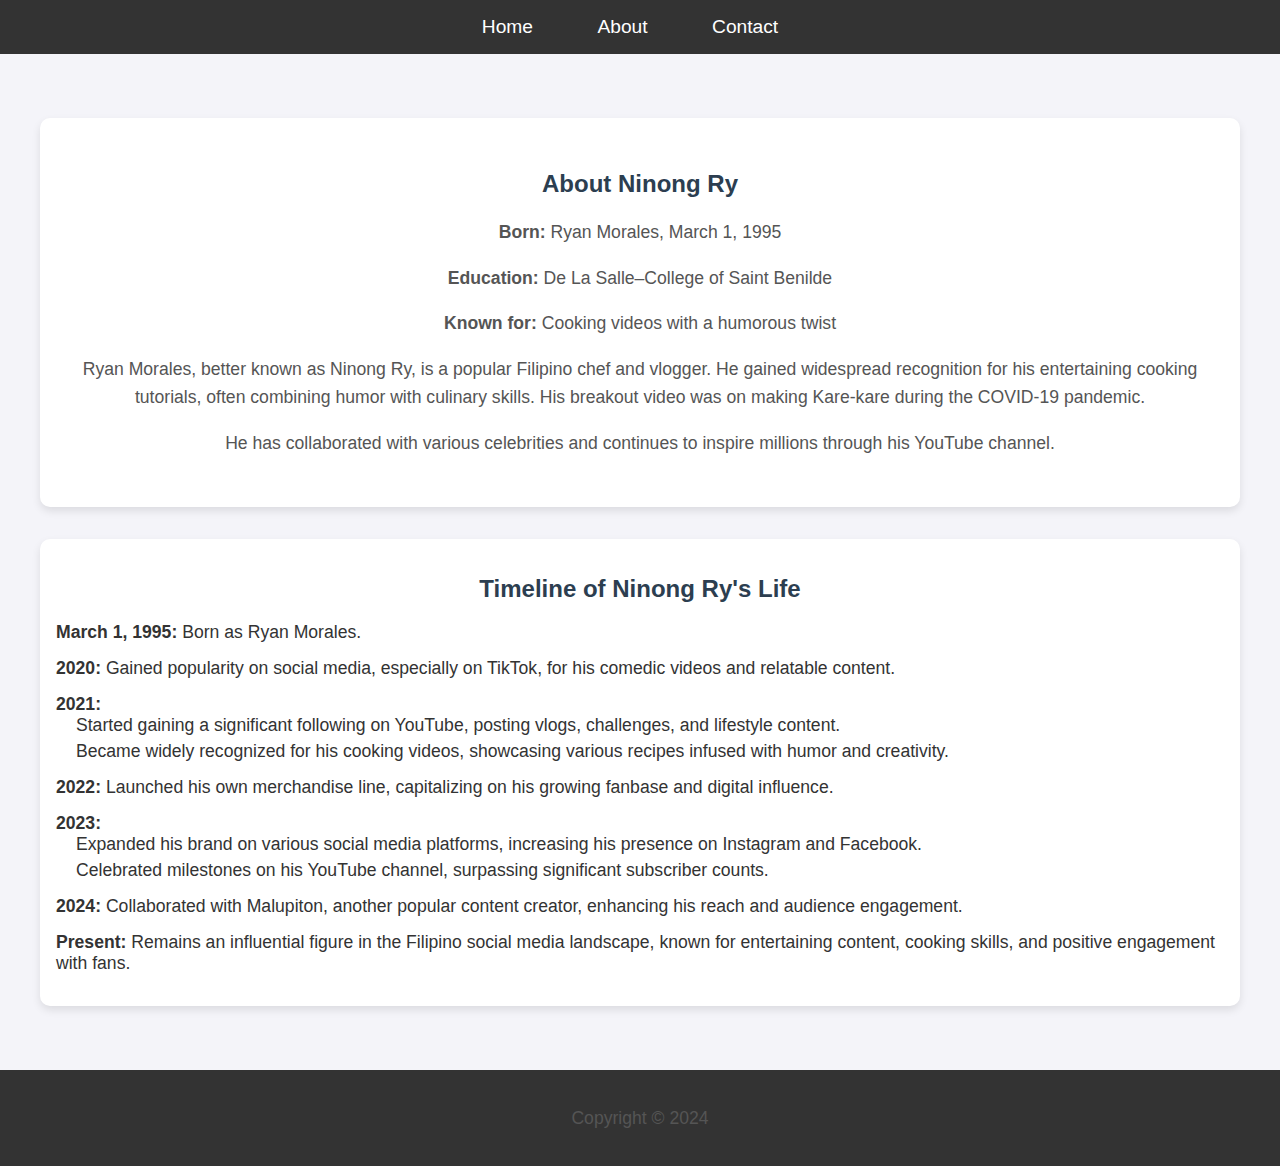
==== about.html @ 15dde17b "Add files via upload" ====
<!DOCTYPE html>
<html lang="en">
<head>
    <meta charset="UTF-8">
    <meta name="viewport" content="width=device-width, initial-scale=1.0">
    <title>About Ninong Ry</title>
    <link rel="stylesheet" href="css/style.css">
</head>
<body>
    <nav>
        <ul>
            <li><a href="index.html">Home</a></li>
            <li><a href="about.html">About</a></li>
            <li><a href="contact.html">Contact</a></li>
        </ul>
    </nav>

    <main id="main">
        <section id="tribute-info">
            <h2>About Ninong Ry</h2>
            <p><strong>Born:</strong> Ryan Morales, March 1, 1995</p>
            <p><strong>Education:</strong> De La Salle–College of Saint Benilde</p>
            <p><strong>Known for:</strong> Cooking videos with a humorous twist</p>
            <p>Ryan Morales, better known as Ninong Ry, is a popular Filipino chef and vlogger. He gained widespread recognition for his entertaining cooking tutorials, often combining humor with culinary skills. His breakout video was on making Kare-kare during the COVID-19 pandemic.</p>
            <p>He has collaborated with various celebrities and continues to inspire millions through his YouTube channel.</p>
        </section>

        <section id="timeline">
            <h2>Timeline of Ninong Ry's Life</h2>
            <ul>
                <li><strong>March 1, 1995:</strong> Born as Ryan Morales.</li>
                <li><strong>2020:</strong> Gained popularity on social media, especially on TikTok, for his comedic videos and relatable content.</li>
                <li><strong>2021:</strong>
                    <ul>
                        <li>Started gaining a significant following on YouTube, posting vlogs, challenges, and lifestyle content.</li>
                        <li>Became widely recognized for his cooking videos, showcasing various recipes infused with humor and creativity.</li>
                    </ul>
                </li>
                <li><strong>2022:</strong> Launched his own merchandise line, capitalizing on his growing fanbase and digital influence.</li>
                <li><strong>2023:</strong>
                    <ul>
                        <li>Expanded his brand on various social media platforms, increasing his presence on Instagram and Facebook.</li>
                        <li>Celebrated milestones on his YouTube channel, surpassing significant subscriber counts.</li>
                    </ul>
                </li>
                <li><strong>2024:</strong> Collaborated with Malupiton, another popular content creator, enhancing his reach and audience engagement.</li>
                <li><strong>Present:</strong> Remains an influential figure in the Filipino social media landscape, known for entertaining content, cooking skills, and positive engagement with fans.</li>
            </ul>
        </section>
    </main>

    <footer>
        <p>Copyright &copy; 2024</p>
    </footer>
</body>
</html>
---- css/style.css ----
body {
    font-family: 'Arial', sans-serif;
    margin: 0;
    padding: 0;
    background-color: #f4f4f9;
    color: #333;
}


#hero {
    background-color: #3498db; 
    padding: 2rem;
    text-align: center; 
}


nav {
    background-color: #333;
    padding: 1rem;
}

nav ul {
    list-style-type: none;
    margin: 0;
    padding: 0;
    text-align: center;
}

nav ul li {
    display: inline;
    margin-right: 20px;
}

nav ul li a {
    color: #fff;
    text-decoration: none;
    font-size: 1.2rem;
    padding: 10px 20px;
    border-radius: 5px;
    transition: background-color 0.3s ease;
}

nav ul li a:hover {
    background-color: #575757;
}


main {
    padding: 2rem;
    max-width: 1200px;
    margin: 0 auto;
}

h1, h2 {
    color: #2c3e50;
    text-align: center;
}

p {
    text-align: center;
}


#img-div {
    text-align: center;
    margin-top: 2rem;
}

#image {
    max-width: 100%; 
    height: auto; 
    border: 5px solid #ddd;
    border-radius: 10px;
}


#img-caption {
    margin-top: 10px;
    font-style: italic;
    color: #7f8c8d;
}


#tribute-info {
    background-color: #fff;
    padding: 2rem;
    border-radius: 10px;
    box-shadow: 0 4px 8px rgba(0, 0, 0, 0.1);
    margin: 2rem 0;
}

p {
    font-size: 1.1rem;
    line-height: 1.6;
    color: #555;
}


#timeline {
    margin: 2rem 0;
    padding: 1rem;
    background-color: #fff;
    border-radius: 10px;
    box-shadow: 0 4px 8px rgba(0, 0, 0, 0.1);
}

#timeline ul {
    list-style-type: none; 
    padding: 0; 
}

#timeline li {
    margin-bottom: 15px; 
    font-size: 1.1rem; 
}

#timeline li ul {
    padding-left: 20px; /
}

#timeline li ul li {
    margin-bottom: 5px; 
}


footer {
    background-color: #333;
    color: #fff;
    text-align: center;
    padding: 1rem 0;
    position: relative;
    bottom: 0;
    width: 100%;
}

#contact-info ul {
    list-style-type: none;
    padding: 0;
}

#contact-info ul li {
    margin: 0.5rem 0;
}

#contact-info a {
    color: #3498db;
    text-decoration: none;
}

#contact-info a:hover {
    text-decoration: underline;
}
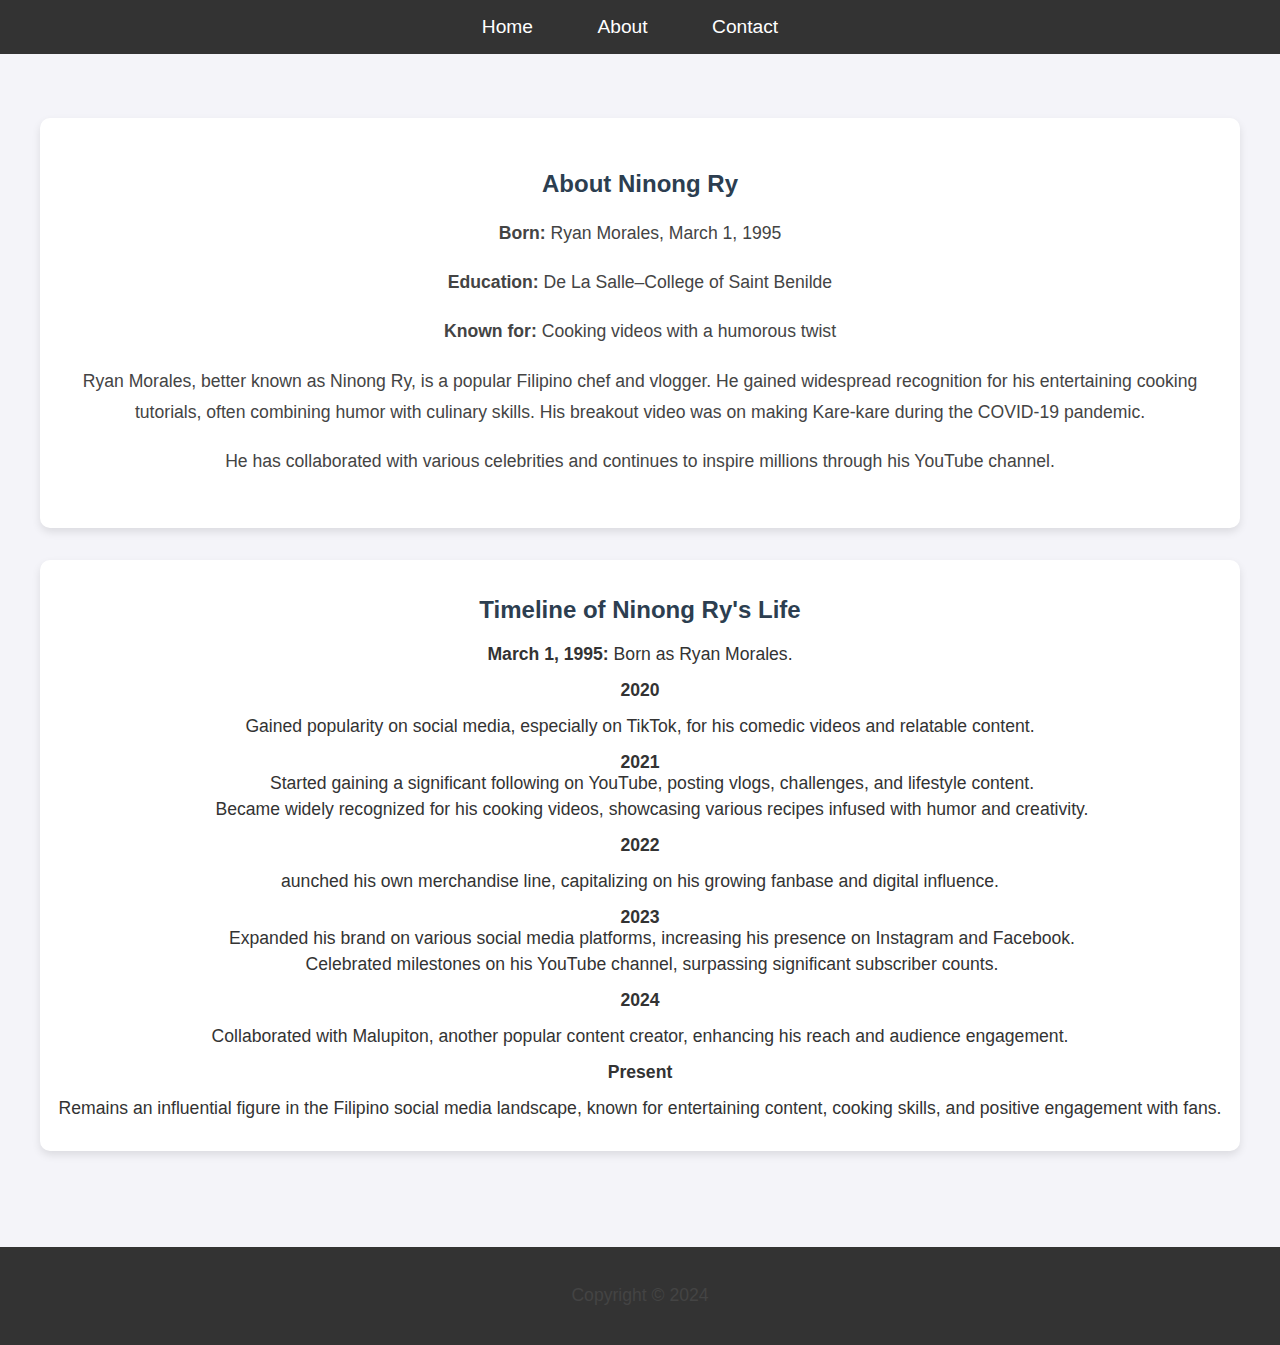
==== commit 1454c6c3: "amn" ====
--- a/about.html
+++ b/about.html
@@ -29,27 +29,31 @@
             <h2>Timeline of Ninong Ry's Life</h2>
             <ul>
                 <li><strong>March 1, 1995:</strong> Born as Ryan Morales.</li>
-                <li><strong>2020:</strong> Gained popularity on social media, especially on TikTok, for his comedic videos and relatable content.</li>
-                <li><strong>2021:</strong>
+                <li><strong>2020</strong></li>
+                <li>Gained popularity on social media, especially on TikTok, for his comedic videos and relatable content.</li>
+                <li><strong>2021</strong>
                     <ul>
                         <li>Started gaining a significant following on YouTube, posting vlogs, challenges, and lifestyle content.</li>
                         <li>Became widely recognized for his cooking videos, showcasing various recipes infused with humor and creativity.</li>
                     </ul>
                 </li>
-                <li><strong>2022:</strong> Launched his own merchandise line, capitalizing on his growing fanbase and digital influence.</li>
-                <li><strong>2023:</strong>
+                <li><strong>2022</strong></li>
+                <li>aunched his own merchandise line, capitalizing on his growing fanbase and digital influence.</li>
+                <li><strong>2023</strong>
                     <ul>
                         <li>Expanded his brand on various social media platforms, increasing his presence on Instagram and Facebook.</li>
                         <li>Celebrated milestones on his YouTube channel, surpassing significant subscriber counts.</li>
                     </ul>
                 </li>
-                <li><strong>2024:</strong> Collaborated with Malupiton, another popular content creator, enhancing his reach and audience engagement.</li>
-                <li><strong>Present:</strong> Remains an influential figure in the Filipino social media landscape, known for entertaining content, cooking skills, and positive engagement with fans.</li>
+                <li><strong>2024</strong></li>
+                <li>Collaborated with Malupiton, another popular content creator, enhancing his reach and audience engagement.</li>
+                <li><strong>Present</strong></li>
+                <li> Remains an influential figure in the Filipino social media landscape, known for entertaining content, cooking skills, and positive engagement with fans.</li>
             </ul>
         </section>
     </main>
 
-    <footer>
+    <footer id="s1">
         <p>Copyright &copy; 2024</p>
     </footer>
 </body>
--- a/css/style.css
+++ b/css/style.css
@@ -1,4 +1,3 @@
-
 body {
     font-family: 'Arial', sans-serif;
     margin: 0;
@@ -7,13 +6,15 @@
     color: #333;
 }
 
-
 #hero {
     background-color: #3498db; 
-    padding: 2rem;
+    display: flex;
+    align-items: center;
+    justify-content: center;
+    flex-direction: column;
+    padding: 4rem 2rem; 
     text-align: center; 
 }
-
 
 nav {
     background-color: #333;
@@ -38,19 +39,24 @@
     font-size: 1.2rem;
     padding: 10px 20px;
     border-radius: 5px;
-    transition: background-color 0.3s ease;
+    transition: all 0.3s ease-in-out;
 }
 
 nav ul li a:hover {
     background-color: #575757;
 }
 
-
 main {
     padding: 2rem;
     max-width: 1200px;
     margin: 0 auto;
 }
+#main1 {
+    padding: 2rem;
+    max-width: 1200px;
+    height: 750px;
+}
+
 
 h1, h2 {
     color: #2c3e50;
@@ -58,9 +64,11 @@
 }
 
 p {
+    font-size: 1.1rem;
+    line-height: 1.8; 
+    color: #444; 
     text-align: center;
 }
-
 
 #img-div {
     text-align: center;
@@ -74,13 +82,11 @@
     border-radius: 10px;
 }
 
-
 #img-caption {
     margin-top: 10px;
     font-style: italic;
     color: #7f8c8d;
 }
-
 
 #tribute-info {
     background-color: #fff;
@@ -89,13 +95,6 @@
     box-shadow: 0 4px 8px rgba(0, 0, 0, 0.1);
     margin: 2rem 0;
 }
-
-p {
-    font-size: 1.1rem;
-    line-height: 1.6;
-    color: #555;
-}
-
 
 #timeline {
     margin: 2rem 0;
@@ -108,6 +107,7 @@
 #timeline ul {
     list-style-type: none; 
     padding: 0; 
+    text-align: center;
 }
 
 #timeline li {
@@ -116,20 +116,28 @@
 }
 
 #timeline li ul {
-    padding-left: 20px; /
+    padding-left: 1.5rem;
 }
 
 #timeline li ul li {
     margin-bottom: 5px; 
 }
 
-
-footer {
+#s1 {
     background-color: #333;
     color: #fff;
     text-align: center;
     padding: 1rem 0;
-    position: relative;
+    width: 100%;
+    margin-top: 2rem; /* Adds some spacing from the main content */
+}
+
+#s2 {
+    background-color: #333;
+    color: #fff;
+    text-align: center;
+    padding: 1rem 0;
+    
     bottom: 0;
     width: 100%;
 }
@@ -150,4 +158,5 @@
 
 #contact-info a:hover {
     text-decoration: underline;
+    color: #2980b9; 
 }
